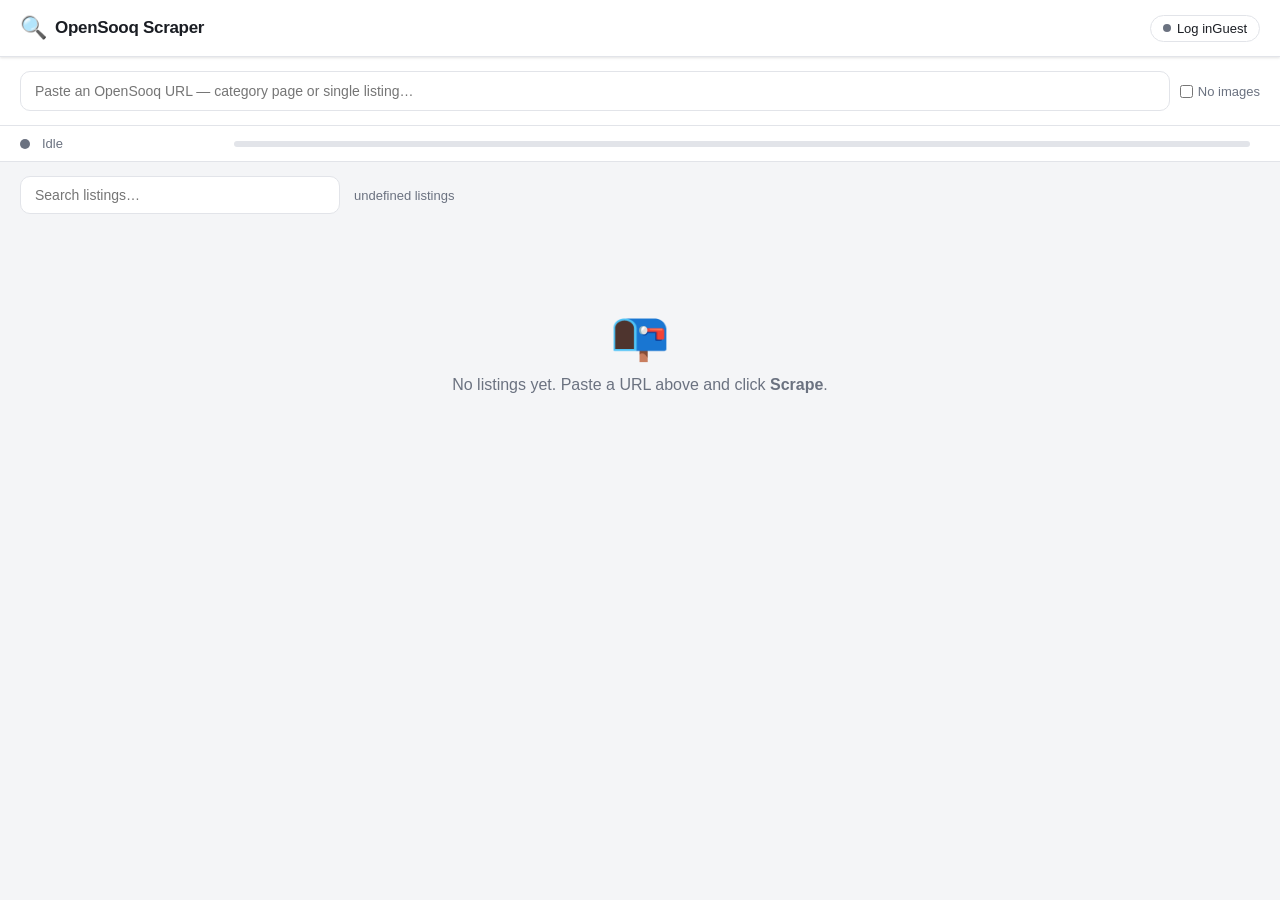
==== templates/index.html @ df18b351 "Build full web dashboard with login + phone reveal Replaces CLI scraper with a local web app:  Scrap" ====
<!DOCTYPE html>
<html lang="en">
<head>
  <meta charset="UTF-8"/>
  <meta name="viewport" content="width=device-width,initial-scale=1"/>
  <title>OpenSooq Scraper</title>
  <link rel="stylesheet" href="/static/style.css"/>
</head>
<body>

<!-- ── Header ────────────────────────────────────────────────────────────── -->
<header class="header">
  <div class="header-inner">
    <div class="logo">
      <span class="logo-icon">🔍</span>
      <span class="logo-text">OpenSooq Scraper</span>
    </div>
    <div id="loginBadge" class="login-badge guest" onclick="openLoginModal()">
      <span class="badge-dot"></span>
      <span class="badge-label">Guest</span>
    </div>
  </div>
</header>

<!-- ── Scrape bar ─────────────────────────────────────────────────────────── -->
<section class="scrape-bar">
  <div class="scrape-inner">
    <input id="urlInput" class="url-input" type="url"
           placeholder="Paste an OpenSooq URL — category page or single listing…"
           autocomplete="off"/>
    <label class="toggle-label" title="Skip image downloads">
      <input type="checkbox" id="noImages"/> No images
    </label>
    <button id="scrapeBtn" class="btn btn-primary" onclick="startScrape()">Scrape</button>
    <button id="stopBtn"   class="btn btn-danger hidden" onclick="stopScrape()">Stop</button>
  </div>
</section>

<!-- ── Status bar ─────────────────────────────────────────────────────────── -->
<section class="status-bar" id="statusBar">
  <div class="status-inner">
    <span id="statusDot" class="status-dot idle"></span>
    <span id="statusText" class="status-text">Idle</span>
    <div class="progress-wrap" id="progressWrap">
      <div class="progress-track">
        <div id="progressFill" class="progress-fill" style="width:0%"></div>
      </div>
      <span id="progressLabel" class="progress-label">0 / 0</span>
    </div>
  </div>
</section>

<!-- ── Search + Stats bar ────────────────────────────────────────────────── -->
<section class="search-bar">
  <div class="search-inner">
    <input id="searchInput" class="search-input" type="search"
           placeholder="Search listings…" oninput="onSearch()"/>
    <span id="totalCount" class="total-count">0 listings</span>
  </div>
</section>

<!-- ── Listings grid ─────────────────────────────────────────────────────── -->
<main class="main">
  <div id="grid" class="grid">
    <div class="empty-state" id="emptyState">
      <div class="empty-icon">📭</div>
      <p>No listings yet. Paste a URL above and click <strong>Scrape</strong>.</p>
    </div>
  </div>
</main>

<!-- ── Pagination ─────────────────────────────────────────────────────────── -->
<footer class="pagination" id="pagination"></footer>

<!-- ── Login modal ────────────────────────────────────────────────────────── -->
<div id="loginOverlay" class="overlay hidden" onclick="closeLoginModal()"></div>
<div id="loginModal" class="modal hidden">
  <div class="modal-header">
    <h2>OpenSooq Login</h2>
    <button class="modal-close" onclick="closeLoginModal()">✕</button>
  </div>
  <p class="modal-note">Log in to reveal full phone numbers on listings.</p>
  <div id="loginError" class="alert-error hidden"></div>
  <label class="field-label">Email / Username</label>
  <input id="loginEmail" class="field-input" type="email" placeholder="you@example.com"/>
  <label class="field-label">Password</label>
  <input id="loginPassword" class="field-input" type="password" placeholder="••••••••"/>
  <div class="modal-actions">
    <button class="btn btn-primary" onclick="submitLogin()">Log In</button>
    <button class="btn btn-ghost" onclick="closeLoginModal()">Cancel</button>
    <button id="logoutBtn" class="btn btn-danger hidden" onclick="doLogout()">Log Out</button>
  </div>
  <div id="loginSpinner" class="spinner hidden"></div>
</div>

<!-- ── Listing detail modal ───────────────────────────────────────────────── -->
<div id="detailOverlay" class="overlay hidden" onclick="closeDetail()"></div>
<div id="detailModal" class="modal detail-modal hidden">
  <button class="modal-close" onclick="closeDetail()">✕</button>
  <div id="detailContent"></div>
</div>

<script src="/static/app.js"></script>
</body>
</html>
---- static/style.css ----
/* ── Reset & base ─────────────────────────────────────────────────────────── */
*, *::before, *::after { box-sizing: border-box; margin: 0; padding: 0; }

:root {
  --bg:        #f4f5f7;
  --surface:   #ffffff;
  --border:    #e2e4e9;
  --text:      #1a1d23;
  --muted:     #6b7280;
  --primary:   #4f46e5;
  --primary-h: #4338ca;
  --danger:    #ef4444;
  --danger-h:  #dc2626;
  --success:   #22c55e;
  --warning:   #f59e0b;
  --radius:    10px;
  --shadow:    0 1px 3px rgba(0,0,0,.08), 0 1px 2px rgba(0,0,0,.04);
  --shadow-md: 0 4px 16px rgba(0,0,0,.10);
}

body {
  font-family: -apple-system, BlinkMacSystemFont, "Segoe UI", Roboto, sans-serif;
  background: var(--bg);
  color: var(--text);
  min-height: 100vh;
}

.hidden { display: none !important; }

/* ── Header ──────────────────────────────────────────────────────────────── */
.header {
  background: var(--surface);
  border-bottom: 1px solid var(--border);
  position: sticky; top: 0; z-index: 100;
  box-shadow: var(--shadow);
}
.header-inner {
  max-width: 1400px; margin: 0 auto;
  padding: 0 20px;
  height: 56px;
  display: flex; align-items: center; justify-content: space-between;
}
.logo { display: flex; align-items: center; gap: 8px; }
.logo-icon { font-size: 22px; }
.logo-text { font-size: 17px; font-weight: 700; letter-spacing: -.3px; }

.login-badge {
  display: flex; align-items: center; gap: 6px;
  padding: 5px 12px;
  border-radius: 20px;
  border: 1px solid var(--border);
  cursor: pointer;
  font-size: 13px; font-weight: 500;
  transition: background .15s;
  user-select: none;
}
.login-badge:hover { background: var(--bg); }
.badge-dot {
  width: 8px; height: 8px; border-radius: 50%;
  background: var(--muted);
}
.login-badge.logged-in .badge-dot { background: var(--success); }
.login-badge.logged-in .badge-label::before { content: "Logged in"; }
.login-badge.guest    .badge-label::before { content: "Log in"; }

/* ── Scrape bar ─────────────────────────────────────────────────────────── */
.scrape-bar {
  background: var(--surface);
  border-bottom: 1px solid var(--border);
  padding: 14px 20px;
}
.scrape-inner {
  max-width: 1400px; margin: 0 auto;
  display: flex; align-items: center; gap: 10px; flex-wrap: wrap;
}
.url-input {
  flex: 1; min-width: 260px;
  height: 40px;
  padding: 0 14px;
  border: 1px solid var(--border);
  border-radius: var(--radius);
  font-size: 14px;
  outline: none;
  transition: border-color .15s;
}
.url-input:focus { border-color: var(--primary); }

.toggle-label {
  display: flex; align-items: center; gap: 5px;
  font-size: 13px; color: var(--muted);
  cursor: pointer; white-space: nowrap;
}

/* ── Buttons ────────────────────────────────────────────────────────────── */
.btn {
  height: 40px; padding: 0 20px;
  border: none; border-radius: var(--radius);
  font-size: 14px; font-weight: 600;
  cursor: pointer; transition: background .15s, opacity .15s;
  white-space: nowrap;
}
.btn:disabled { opacity: .5; cursor: not-allowed; }
.btn-primary  { background: var(--primary); color: #fff; }
.btn-primary:hover:not(:disabled)  { background: var(--primary-h); }
.btn-danger   { background: var(--danger);  color: #fff; }
.btn-danger:hover:not(:disabled)   { background: var(--danger-h); }
.btn-ghost    { background: transparent; color: var(--muted); border: 1px solid var(--border); }
.btn-ghost:hover { background: var(--bg); }

/* ── Status bar ─────────────────────────────────────────────────────────── */
.status-bar {
  background: var(--surface);
  border-bottom: 1px solid var(--border);
  padding: 10px 20px;
}
.status-inner {
  max-width: 1400px; margin: 0 auto;
  display: flex; align-items: center; gap: 12px; flex-wrap: wrap;
}
.status-dot {
  width: 10px; height: 10px; border-radius: 50%; flex-shrink: 0;
}
.status-dot.idle     { background: var(--muted); }
.status-dot.scraping { background: var(--primary); animation: pulse 1.2s infinite; }
.status-dot.done     { background: var(--success); }
.status-dot.stopped  { background: var(--warning); }
.status-dot.error    { background: var(--danger); }
.status-dot.logging_in { background: var(--warning); animation: pulse 1.2s infinite; }

@keyframes pulse {
  0%,100% { opacity: 1; }
  50%      { opacity: .35; }
}

.status-text { font-size: 13px; color: var(--muted); min-width: 180px; }

.progress-wrap {
  display: flex; align-items: center; gap: 10px; flex: 1; min-width: 200px;
}
.progress-track {
  flex: 1; height: 6px;
  background: var(--border);
  border-radius: 99px;
  overflow: hidden;
}
.progress-fill {
  height: 100%;
  background: var(--primary);
  border-radius: 99px;
  transition: width .4s ease;
}
.progress-label { font-size: 12px; color: var(--muted); white-space: nowrap; }

/* ── Search bar ─────────────────────────────────────────────────────────── */
.search-bar {
  padding: 14px 20px;
}
.search-inner {
  max-width: 1400px; margin: 0 auto;
  display: flex; align-items: center; gap: 14px;
}
.search-input {
  width: 320px; height: 38px;
  padding: 0 14px;
  border: 1px solid var(--border);
  border-radius: var(--radius);
  font-size: 14px; outline: none;
  transition: border-color .15s;
}
.search-input:focus { border-color: var(--primary); }
.total-count { font-size: 13px; color: var(--muted); }

/* ── Grid ───────────────────────────────────────────────────────────────── */
.main { padding: 0 20px 24px; }

.grid {
  max-width: 1400px; margin: 0 auto;
  display: grid;
  grid-template-columns: repeat(auto-fill, minmax(240px, 1fr));
  gap: 18px;
}

.empty-state {
  grid-column: 1 / -1;
  display: flex; flex-direction: column; align-items: center; gap: 12px;
  padding: 80px 20px;
  color: var(--muted); text-align: center;
}
.empty-icon { font-size: 48px; }

/* ── Card ───────────────────────────────────────────────────────────────── */
.card {
  background: var(--surface);
  border-radius: var(--radius);
  box-shadow: var(--shadow);
  overflow: hidden;
  cursor: pointer;
  transition: transform .15s, box-shadow .15s;
  display: flex; flex-direction: column;
}
.card:hover {
  transform: translateY(-2px);
  box-shadow: var(--shadow-md);
}

.card-img {
  width: 100%; aspect-ratio: 4/3;
  object-fit: cover;
  background: var(--bg);
}
.card-img-placeholder {
  width: 100%; aspect-ratio: 4/3;
  background: var(--bg);
  display: flex; align-items: center; justify-content: center;
  font-size: 40px; color: var(--border);
}
.card-body { padding: 12px 14px; flex: 1; display: flex; flex-direction: column; gap: 5px; }
.card-title {
  font-size: 14px; font-weight: 600;
  line-height: 1.4;
  display: -webkit-box; -webkit-line-clamp: 2; -webkit-box-orient: vertical; overflow: hidden;
  direction: rtl; text-align: right;
}
.card-price {
  font-size: 15px; font-weight: 700; color: var(--primary);
  direction: rtl; text-align: right;
}
.card-meta { display: flex; flex-direction: column; gap: 3px; margin-top: 4px; }
.card-meta-row {
  display: flex; align-items: center; gap: 5px;
  font-size: 12px; color: var(--muted);
  direction: rtl; justify-content: flex-end;
}
.card-phone {
  font-size: 13px; font-weight: 600; color: var(--success);
  direction: ltr; text-align: right;
}

/* ── Pagination ─────────────────────────────────────────────────────────── */
.pagination {
  display: flex; justify-content: center; align-items: center;
  gap: 6px; padding: 20px;
}
.page-btn {
  width: 36px; height: 36px;
  display: flex; align-items: center; justify-content: center;
  border: 1px solid var(--border);
  border-radius: 8px;
  background: var(--surface);
  font-size: 13px; font-weight: 500;
  cursor: pointer; transition: background .12s, border-color .12s;
}
.page-btn:hover:not(.active):not(:disabled) { background: var(--bg); }
.page-btn.active { background: var(--primary); color: #fff; border-color: var(--primary); cursor: default; }
.page-btn:disabled { opacity: .4; cursor: not-allowed; }

/* ── Modal ──────────────────────────────────────────────────────────────── */
.overlay {
  position: fixed; inset: 0;
  background: rgba(0,0,0,.45);
  z-index: 200;
  animation: fadeIn .15s;
}
@keyframes fadeIn { from { opacity:0; } to { opacity:1; } }

.modal {
  position: fixed;
  top: 50%; left: 50%;
  transform: translate(-50%, -50%);
  z-index: 201;
  background: var(--surface);
  border-radius: 14px;
  padding: 28px 30px;
  width: 420px; max-width: calc(100vw - 40px);
  box-shadow: 0 20px 60px rgba(0,0,0,.2);
  animation: slideUp .18s ease;
}
@keyframes slideUp { from { opacity:0; transform:translate(-50%,-47%); } to { opacity:1; transform:translate(-50%,-50%); } }

.modal-header { display: flex; align-items: center; justify-content: space-between; margin-bottom: 12px; }
.modal-header h2 { font-size: 18px; font-weight: 700; }
.modal-close {
  width: 28px; height: 28px;
  border: none; background: var(--bg); border-radius: 6px;
  cursor: pointer; font-size: 14px; color: var(--muted);
  display: flex; align-items: center; justify-content: center;
}
.modal-note { font-size: 13px; color: var(--muted); margin-bottom: 16px; }

.field-label  { display: block; font-size: 13px; font-weight: 500; margin-bottom: 5px; }
.field-input  {
  width: 100%; height: 40px; padding: 0 12px;
  border: 1px solid var(--border); border-radius: 8px;
  font-size: 14px; outline: none; margin-bottom: 14px;
  transition: border-color .15s;
}
.field-input:focus { border-color: var(--primary); }

.modal-actions { display: flex; gap: 8px; flex-wrap: wrap; }

.alert-error {
  background: #fef2f2; border: 1px solid #fecaca;
  color: #b91c1c;
  border-radius: 8px; padding: 10px 14px;
  font-size: 13px; margin-bottom: 12px;
}

.spinner {
  width: 28px; height: 28px;
  border: 3px solid var(--border);
  border-top-color: var(--primary);
  border-radius: 50%;
  animation: spin .6s linear infinite;
  margin: 12px auto 0;
}
@keyframes spin { to { transform: rotate(360deg); } }

/* ── Detail modal ───────────────────────────────────────────────────────── */
.detail-modal {
  width: 700px; max-width: calc(100vw - 40px);
  max-height: 90vh; overflow-y: auto;
}
.detail-images {
  display: flex; gap: 8px; overflow-x: auto;
  padding-bottom: 8px; margin-bottom: 16px;
}
.detail-images img {
  height: 200px; width: auto; border-radius: 8px;
  object-fit: cover; flex-shrink: 0;
}
.detail-title {
  font-size: 20px; font-weight: 700;
  direction: rtl; text-align: right;
  margin-bottom: 8px;
}
.detail-price {
  font-size: 22px; font-weight: 800; color: var(--primary);
  direction: rtl; text-align: right; margin-bottom: 12px;
}
.detail-grid {
  display: grid; grid-template-columns: 1fr 1fr;
  gap: 8px; margin-bottom: 14px;
}
.detail-field { background: var(--bg); border-radius: 8px; padding: 10px 12px; }
.detail-field-label { font-size: 11px; font-weight: 600; color: var(--muted); text-transform: uppercase; margin-bottom: 2px; }
.detail-field-value { font-size: 14px; direction: rtl; }
.detail-desc {
  background: var(--bg); border-radius: 8px; padding: 12px 14px;
  font-size: 14px; line-height: 1.6;
  direction: rtl; text-align: right;
  white-space: pre-wrap; margin-bottom: 14px;
}
.detail-link {
  display: inline-flex; align-items: center; gap: 6px;
  padding: 9px 18px;
  background: var(--primary); color: #fff;
  border-radius: 8px; text-decoration: none;
  font-size: 14px; font-weight: 600;
}
.detail-phone-box {
  background: #f0fdf4; border: 1px solid #bbf7d0;
  border-radius: 8px; padding: 10px 14px;
  font-size: 16px; font-weight: 700; color: #15803d;
  margin-bottom: 14px; display: flex; align-items: center; gap: 8px;
}
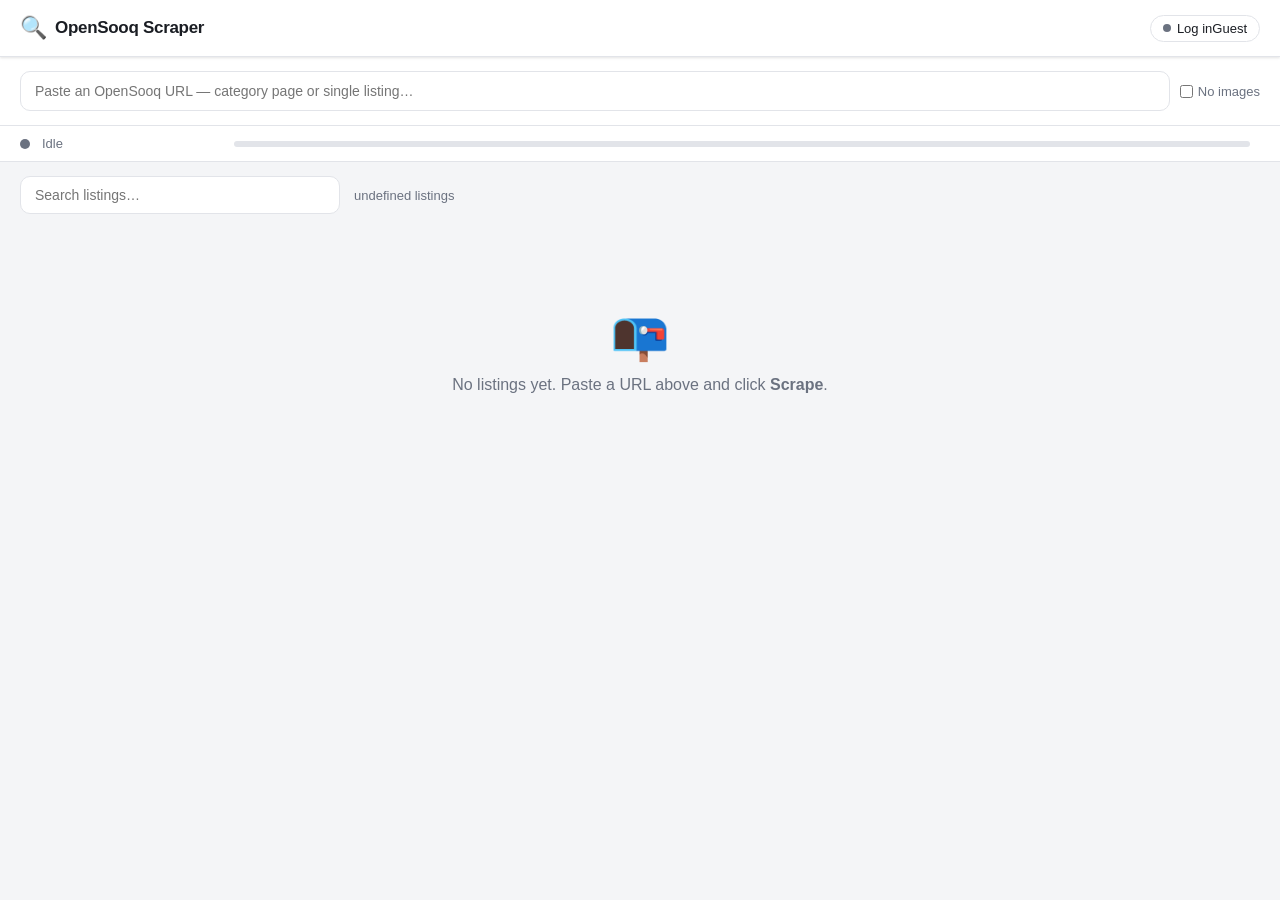
==== commit 46dacd61: "Add browser cookie import (easiest login method) Instead of going through the login flow with Playwr" ====
--- a/templates/index.html
+++ b/templates/index.html
@@ -76,20 +76,53 @@
 <div id="loginOverlay" class="overlay hidden" onclick="closeLoginModal()"></div>
 <div id="loginModal" class="modal hidden">
   <div class="modal-header">
-    <h2>OpenSooq Login</h2>
+    <h2>OpenSooq Session</h2>
     <button class="modal-close" onclick="closeLoginModal()">✕</button>
   </div>
-  <p class="modal-note">Log in to reveal full phone numbers on listings.</p>
+
+  <!-- Tabs -->
+  <div class="modal-tabs">
+    <button class="tab-btn active" id="tabCookies" onclick="switchTab('cookies')">🍪 Import Cookies</button>
+    <button class="tab-btn" id="tabLogin" onclick="switchTab('login')">🔐 Login</button>
+  </div>
+
   <div id="loginError" class="alert-error hidden"></div>
-  <label class="field-label">Email / Username</label>
-  <input id="loginEmail" class="field-input" type="email" placeholder="you@example.com"/>
-  <label class="field-label">Password</label>
-  <input id="loginPassword" class="field-input" type="password" placeholder="••••••••"/>
-  <div class="modal-actions">
-    <button class="btn btn-primary" onclick="submitLogin()">Log In</button>
-    <button class="btn btn-ghost" onclick="closeLoginModal()">Cancel</button>
-    <button id="logoutBtn" class="btn btn-danger hidden" onclick="doLogout()">Log Out</button>
+
+  <!-- Cookie import tab -->
+  <div id="panelCookies">
+    <p class="modal-note">
+      <strong>Easiest way:</strong> install
+      <a href="https://chrome.google.com/webstore/detail/cookie-editor/hlkenndednhfkekhgcdicdfddnkalmdm" target="_blank" rel="noopener">Cookie-Editor</a>
+      extension, log in to OpenSooq in your browser, then click
+      <strong>Export → Export as JSON</strong> and paste below.
+    </p>
+    <label class="field-label">Paste cookie JSON here</label>
+    <textarea id="cookieJson" class="field-input cookie-textarea"
+              placeholder='[{"name":"...","value":"...","domain":".opensooq.com",...}]'></textarea>
+    <div class="modal-actions">
+      <button class="btn btn-primary" onclick="submitCookies()">Import Cookies</button>
+      <button class="btn btn-ghost" onclick="closeLoginModal()">Cancel</button>
+      <button id="logoutBtn" class="btn btn-danger hidden" onclick="doLogout()">Log Out</button>
+    </div>
   </div>
+
+  <!-- Password login tab -->
+  <div id="panelLogin" class="hidden">
+    <p class="modal-note">Log in with your OpenSooq mobile number and password.</p>
+    <label class="field-label">Mobile Number</label>
+    <div class="phone-field-wrap">
+      <span class="phone-prefix">🇮🇶 +964</span>
+      <input id="loginPhone" class="field-input phone-input" type="tel"
+             placeholder="7XXXXXXXXX" autocomplete="tel"/>
+    </div>
+    <label class="field-label">Password</label>
+    <input id="loginPassword" class="field-input" type="password" placeholder="••••••••"/>
+    <div class="modal-actions">
+      <button class="btn btn-primary" onclick="submitLogin()">Log In</button>
+      <button class="btn btn-ghost" onclick="closeLoginModal()">Cancel</button>
+    </div>
+  </div>
+
   <div id="loginSpinner" class="spinner hidden"></div>
 </div>
 
--- a/static/style.css
+++ b/static/style.css
@@ -296,6 +296,52 @@
 }
 .field-input:focus { border-color: var(--primary); }
 
+.modal-tabs {
+  display: flex; gap: 4px;
+  margin-bottom: 16px;
+  background: var(--bg);
+  border-radius: 8px;
+  padding: 4px;
+}
+.tab-btn {
+  flex: 1; padding: 7px 10px;
+  border: none; background: transparent;
+  border-radius: 6px;
+  font-size: 13px; font-weight: 500; cursor: pointer;
+  color: var(--muted); transition: background .12s, color .12s;
+}
+.tab-btn.active { background: var(--surface); color: var(--text); box-shadow: var(--shadow); }
+
+.cookie-textarea {
+  width: 100%; height: 110px;
+  padding: 10px 12px;
+  font-family: monospace; font-size: 12px;
+  resize: vertical;
+  border: 1px solid var(--border); border-radius: 8px;
+  outline: none; margin-bottom: 14px;
+  transition: border-color .15s;
+}
+.cookie-textarea:focus { border-color: var(--primary); }
+
+.phone-field-wrap {
+  display: flex; align-items: center;
+  border: 1px solid var(--border); border-radius: 8px;
+  overflow: hidden; margin-bottom: 14px;
+}
+.phone-field-wrap:focus-within { border-color: var(--primary); }
+.phone-prefix {
+  padding: 0 12px; background: var(--bg);
+  border-right: 1px solid var(--border);
+  font-size: 14px; white-space: nowrap;
+  height: 40px; display: flex; align-items: center; gap: 5px;
+  color: var(--muted); flex-shrink: 0;
+}
+.phone-input {
+  border: none !important; margin-bottom: 0 !important;
+  border-radius: 0 !important; flex: 1;
+}
+.phone-input:focus { outline: none; }
+
 .modal-actions { display: flex; gap: 8px; flex-wrap: wrap; }
 
 .alert-error {
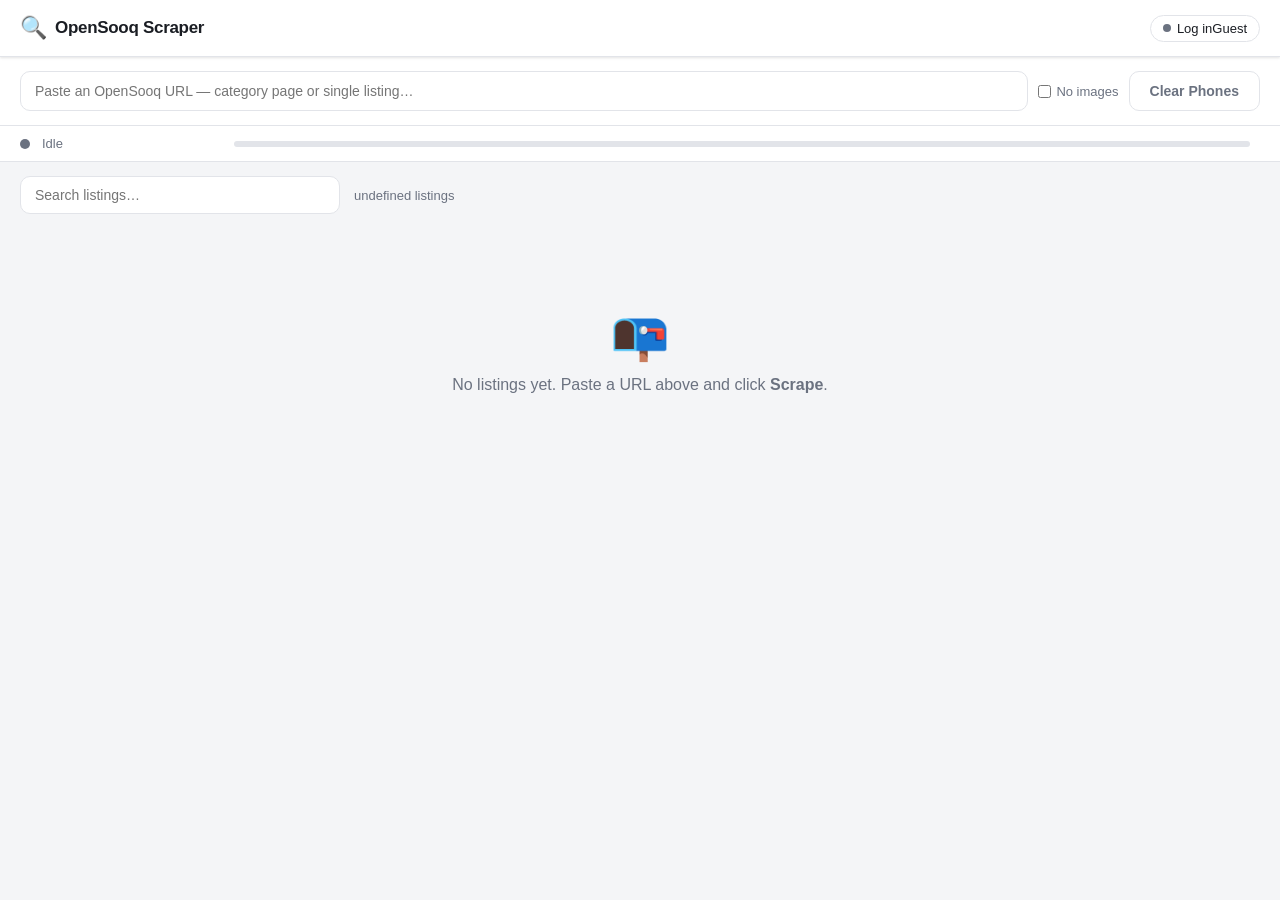
==== commit e92ab8de: "Add Clear Phones button to UI Replaces the need for curl/PowerShell commands on Windows.  https://cl" ====
--- a/templates/index.html
+++ b/templates/index.html
@@ -33,6 +33,7 @@
     </label>
     <button id="scrapeBtn" class="btn btn-primary" onclick="startScrape()">Scrape</button>
     <button id="stopBtn"   class="btn btn-danger hidden" onclick="stopScrape()">Stop</button>
+    <button class="btn btn-ghost" onclick="clearPhones()" title="Wipe stored phone numbers so they get re-scraped">Clear Phones</button>
   </div>
 </section>
 
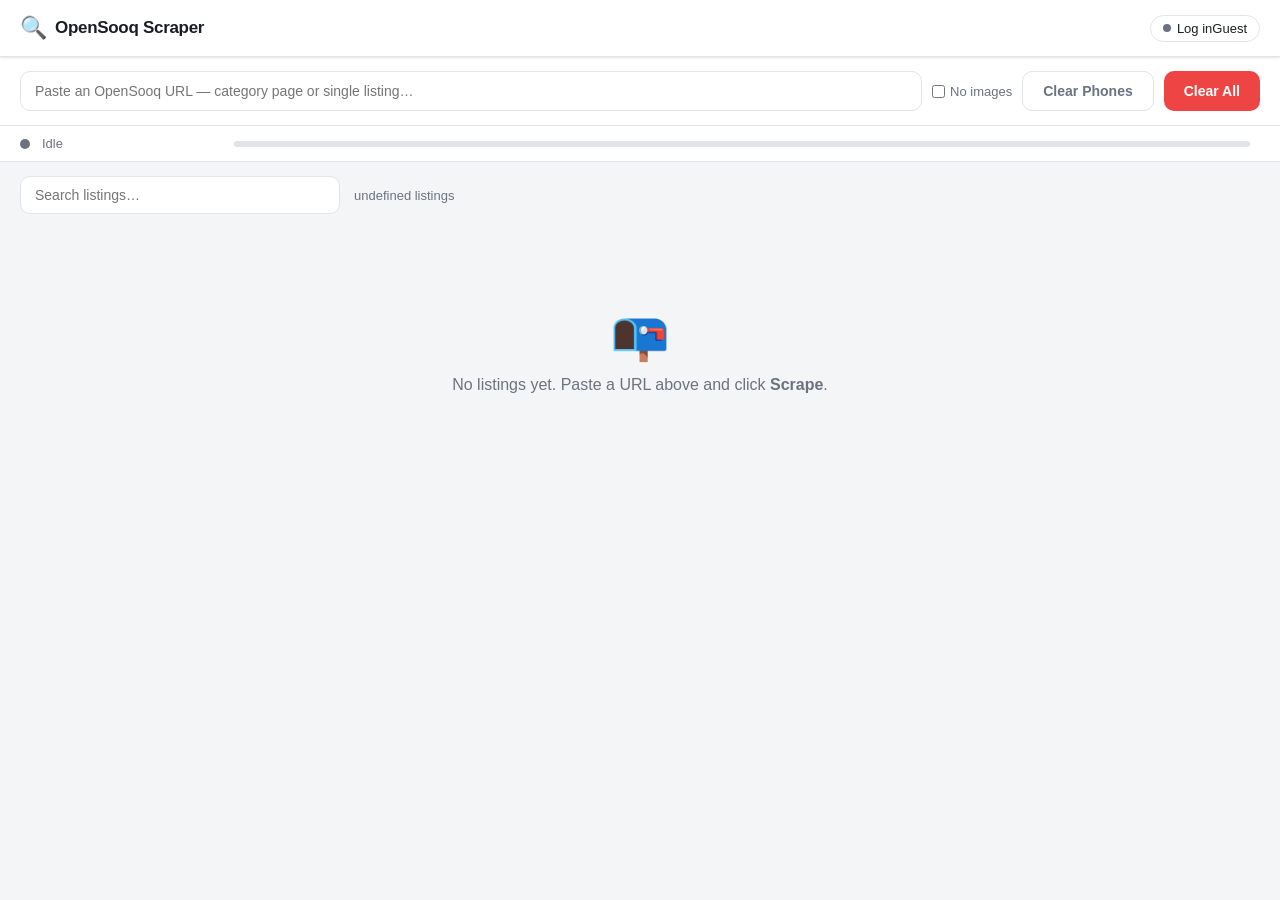
==== commit a6415f4e: "Add Clear All button to dashboard Adds a "Clear All" button that wipes all scraped listings, downloa" ====
--- a/templates/index.html
+++ b/templates/index.html
@@ -34,6 +34,7 @@
     <button id="scrapeBtn" class="btn btn-primary" onclick="startScrape()">Scrape</button>
     <button id="stopBtn"   class="btn btn-danger hidden" onclick="stopScrape()">Stop</button>
     <button class="btn btn-ghost" onclick="clearPhones()" title="Wipe stored phone numbers so they get re-scraped">Clear Phones</button>
+    <button class="btn btn-danger" onclick="clearAll()">Clear All</button>
   </div>
 </section>
 
